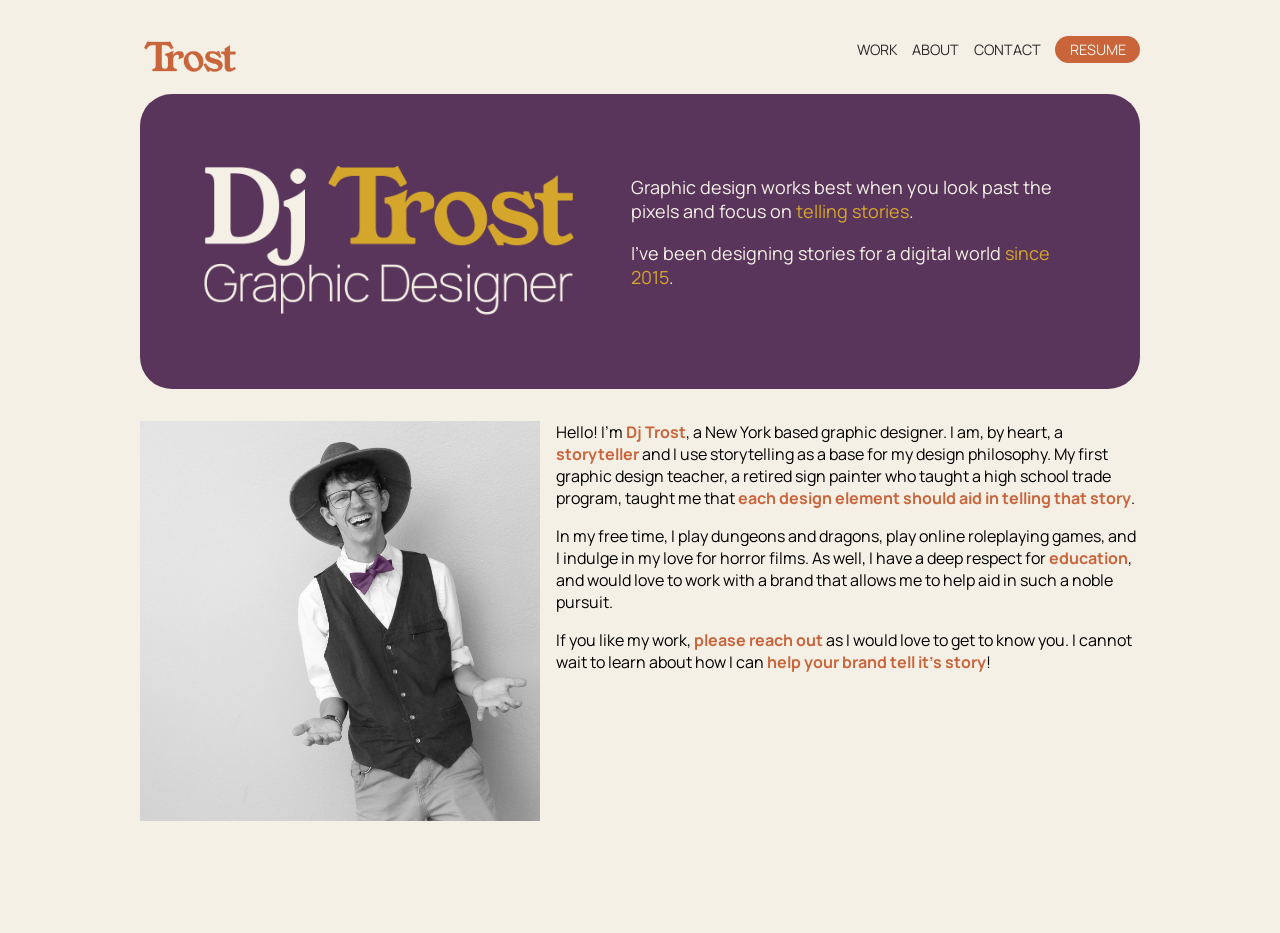
==== pages/about.html @ f161d427 "initial commit" ====
<!DOCTYPE html>
<html lang="en">
<head>
    <meta charset="UTF-8">
    <meta name="viewport" content="width=device-width, initial-scale=1.0">
    <title>DJ Trost - Graphic Designer</title>
    <link rel="preconnect" href="https://fonts.googleapis.com">
    <link rel="preconnect" href="https://fonts.gstatic.com" crossorigin>
    <link href="https://fonts.googleapis.com/css2?family=Manrope:wght@200..800&family=Young+Serif&display=swap" rel="stylesheet">
    <link rel="stylesheet" href="/style.css">
</head>
<body>

    <header>
        <div class="container row">
            <button class="nav-toggle" aria-label="open navigation">
                <span class="hamburger"></span>
            </button>
            <a href="/index.html" class="logo">
                <img src="/images/logo.png" alt="Trost logo">
            </a>
            <nav class="nav">
                <ul class="nav__list">
                    <li class="nav__item"><a href="/index.html" class="nav__link">Work</a></li>
                    <li class="nav__item"><a href="about.html" class="nav__link">About</a></li>
                    <li class="nav__item"><a href="contact.html" class="nav__link">Contact</a></li>
                    <li class="nav__item"><a href="/trost_resume.pdf" class="nav__link nav__link--button">Resume</a></li>
                </ul>
            </nav>
        </div>
    </header>
    
    <section class="hero container">
        <div class="row">
            <div class="hero__img">
                <img src="/images/heroimg.png" alt="logo staying Dj Trost Graphic Designer">
            </div>
            <div class="hero__text">
                <p>
                    Graphic design works best when you look past the pixels and focus on <span class="hero__text--emphasis">telling stories</span>.
                </p>
                <p>
                    I've been designing stories for a digital world <span class="hero__text--emphasis">since 2015</span>.
                </p>
            </div>
        </div>
    </section>

    <section class="container work__text about page--end">
        <div class="row">
            <img src="/images/about_sq.png" alt="" class="process__img">
            <div class="work__text">
                <p class="process__text">
                    Hello! I'm <span class="emphasis">Dj Trost</span>, a New York based graphic designer. I am, by heart, a <span class="emphasis">storyteller</span> and I use storytelling as a base for my design philosophy. My first graphic design teacher, a retired sign painter who taught a high school trade program, taught me that <span class="emphasis">each design element should aid in telling that story</span>. 
                </p>
                <p>
                    In my free time, I play dungeons and dragons, play online roleplaying games, and I indulge in my love for horror films. As well, I have a deep respect for <span class="emphasis">education</span>, and would love to work with a brand that allows me to help aid in such a noble pursuit.
                </p>
                <p>
                    If you like my work, <span class="emphasis">please reach out</span> as I would love to get to know you. I cannot wait to learn about how I can <span class="emphasis">help your brand tell it's story</span>!
                </p>
            </div>
        </div>
    </section>

</body>
</html>
---- style.css ----
/*-----------------------------*\
    #VARIABLES
\*-----------------------------*/

:root {
    /* colors */
    --charcoal: #2b2a2a;
    --bone: #f4f0e6;
    --burnt-orange: #c9643b;
    --mustard: #d4a72c;
    --moss-green: #556b4d;
    --deep-plum: #5a355b;

    /* fonts */
    --manrope__subtitle: 300 1.125rem 'Manrope', sans-serif;
    --manrope: 300 1.312rem 'Manrope', sans-serif;
    --young-serif__title: 400 5rem 'Young Serif', serif;
    --young-serif__subtitle: 400 2.25rem 'Young Serif', serif;
}


*, *::before, *::after {
    box-sizing: border-box;
}

input,
textarea,
button {
    all: unset;
}

body {
    margin: 0;
    font-family: "Manrope", sans-serif;
    background-color: var(--bone);
    font-size: 1rem;
}

input,
textarea {
    background-color: #fff;
    color: var(--charcoal);
    padding: .5em;
    font: var(--manrope);
    font-size: .9rem;
}

textarea {
    resize: vertical;
    overflow: auto;
}

input:focus,
textarea:focus {
    border: 2px solid var(--burnt-orange);
}

.container {
    width: 80%;
    max-width: 1000px;
    position: relative;

    margin: 0 auto;
}

header {
    padding: 1em 0;
    text-align: center;
    margin-top: 1.5em;
}

.nav {
    width: 100%;
}

.nav__list {
    list-style-type: none;
    text-decoration: none;
    padding: 0;
    margin: 0;

    font-size: .9rem;
    gap: 1em;
}

.nav__item {
    margin-top: .75em;
}

.nav__link {
    text-decoration: none;
    color: var(--charcoal);
    text-transform: uppercase;
}

.nav__link:hover,
.nav__link:focus {
    font-weight: 700;
    color: var(--burnt-orange);
}

.nav__link--button {
    background-color: var(--burnt-orange);
    color: var(--bone);
    padding: .25em 1em;
    border-radius: 10em;
}

.nav__link--button:hover,
.nav__link--button:focus,
.nav-toggle:focus,
.nav-toggle:hover {
    background-color: var(--deep-plum);
    color: var(--bone);
    font-weight: 300;
}

.nav-toggle {
    cursor: pointer;
    border: 0;
    width: 3em;
    height: 3em;
    padding: 0;
    border-radius: 25%;
    background-color: var(--burnt-orange);
    color: var(--bone);
    transition: opacity 250ms ease;

    position: absolute;
    right: 0;
}

.hamburger {
    width: 50%;
    position: relative;
}

.hamburger,
.hamburger::before,
.hamburger::after {
    display: block;
    margin: 0 auto;
    height: 3px;
    background-color: var(--bone);
}

.hamburger::before,
.hamburger::after {
    content: '';
    width: 100%;
}

.hamburger::before {
    transform: translateY(-6px);
}

.hamburger::after {
    transform: translateY(3px);
}

.nav {
    visibility: hidden;
    height: 0;
    position: absolute;
}

.nav--visible {
    visibility: visible;
    height: auto;
    position: relative;
} 

.logo img {
    width: 120px;
}

.hero {
    margin: 0 auto;
    width: 80%;
    padding: 0 10px;
    background-color: var(--deep-plum);
    color: var(--bone);
    border-radius: 2em;
}

.hero__img {
    padding-top: 2em;
}

.hero__text {
    padding: 1em 0 2em 0;
    font-size: .9rem;
    margin: 0 auto;
    width: 75%;
}

.hero__text--emphasis {
    color: var(--mustard);
}

img {
    max-width: 100%;
}

main {
    margin-top: 3em;
}

.gallery__item {
    margin-bottom: 2em;
}

.gallery__img {
    margin: 0 auto;
    width: 250px;
    height: 250px;
}

.gallery__title,
.gallery__subtitle {
    text-align: center;
}

.gallery__title {
    font: 400 1.5rem 'Young Serif', serif;
    color: var(--burnt-orange);
    margin-bottom: 0;
    line-height: .85;
}

.gallery__subtitle {
    margin: 0;
    padding: .5em;
    font: 300 1rem 'Manrope', sans-serif;
}

.work__hero-img {
    border-radius: 2em;
}

.emphasis {
    color: var(--burnt-orange);
    font-weight: 700;
}

.work__gallery {
    display: flex;
    justify-content: space-between;
}

.work__img-3 {
    width: 100%;
    height: 100%;
}

.work__img-2 {
    width: 49%;
}

.page--end {
    margin-bottom: 5em;
}

.stroke {
   border: .5px solid var(--charcoal); 
}

.hero__title {
    font: var(--young-serif__title);
    font-size: 2.125rem;
    margin: 0;
    padding: 1.5em 1em 0 1em;
    line-height: 1;
}

.work__subtitle {
    font-size: .9rem;
    margin: 0;
    padding-left: 2.5em;
    padding-bottom: 3.5em;
}

.example__img {
    margin-bottom: 1em;
}

.about {
    margin-top: 2em;
}

.form {
    margin: 0 auto;
    padding: 3em 0;
    max-width: 700px;
}

.form-block {
    width: 100%;
    margin-bottom: 1em;
}

.form__input {
    width: 100%;
}

.form__textarea {
    width: 100%;
}


@media (min-width: 600px) {
    .process__img {
        width: 15em;
        padding-bottom: 2em;
        margin-right: 1em;
    }

    .process__text {
        margin: 0;
    }
    
    .work__img-3 {
        width: 10em;
        height: 10em;
    }

    body {
        font-size: 1rem;
    }

    .row {
        display: flex;
        justify-content: space-between;
        align-content: center;
    }

    .form__block {
        width: 50%;
    }

    .form__input {
        width: 90%;
    }

    .form__textarea {
        width: 95%;
    }

    .hero__title {
        font-size: 3.5rem;
        padding: 1em 1em 0 1em;
        line-height: .75;
    }

    .work__subtitle {
        font-size: 1.2rem;
        padding-left: 3em;
        padding-bottom: 3em;
    }
}

@media (min-width: 800px) {
    .work__img-3 {
        width: 13em;
        height: 13em;
    }

    .logo img {
        width: 100px;
    }
    
    .nav-toggle {
        display: none;
    }

    .nav {
        visibility: visible;
        display: flex;
        height: auto;
        flex-grow: 1;
    }

    .nav__list {
        display: flex;
        align-items: center;
        justify-content: space-between;
    }

    .nav__list,
    .nav__item {
        margin: 0;
    }

    .nav__list {
        margin-left: auto;
        margin-top: 0;
    }

    .hero {
        max-width: 1000px;
    }

    .hero__text {
        margin: auto 0;
        width: 100%;
        font-size: .9rem;
        padding-right: 2em;
    }
    
    .hero__img {
        width: 100%;
        align-self: flex-start;
        margin: 0;
        padding: 4em 0;
    }
    
    .example__row {
        display: flex;
        justify-content: space-between;
        align-content: center;
        align-items: flex-start;
    }
}

@media (min-width: 1000px) {
    .process__img {
        width: 25em;
        padding-bottom: 2em;
        margin-right: 1em;
    }
    
    .work__img-3 {
        width: 20em;
        height: 20em;
    }

    .gallery {
        display: flex;
        justify-content: space-between;
        align-content: center;
    }

    .hero__text {
        font-size: 1.125rem;
    }

    .hero__title {
        font-size: 5rem;
        padding: 1em 1em 0 1em;
        line-height: 1;
    }

    .work__subtitle {
        padding-left: 4.5em;
        padding-bottom: 4.5em;
    }
}
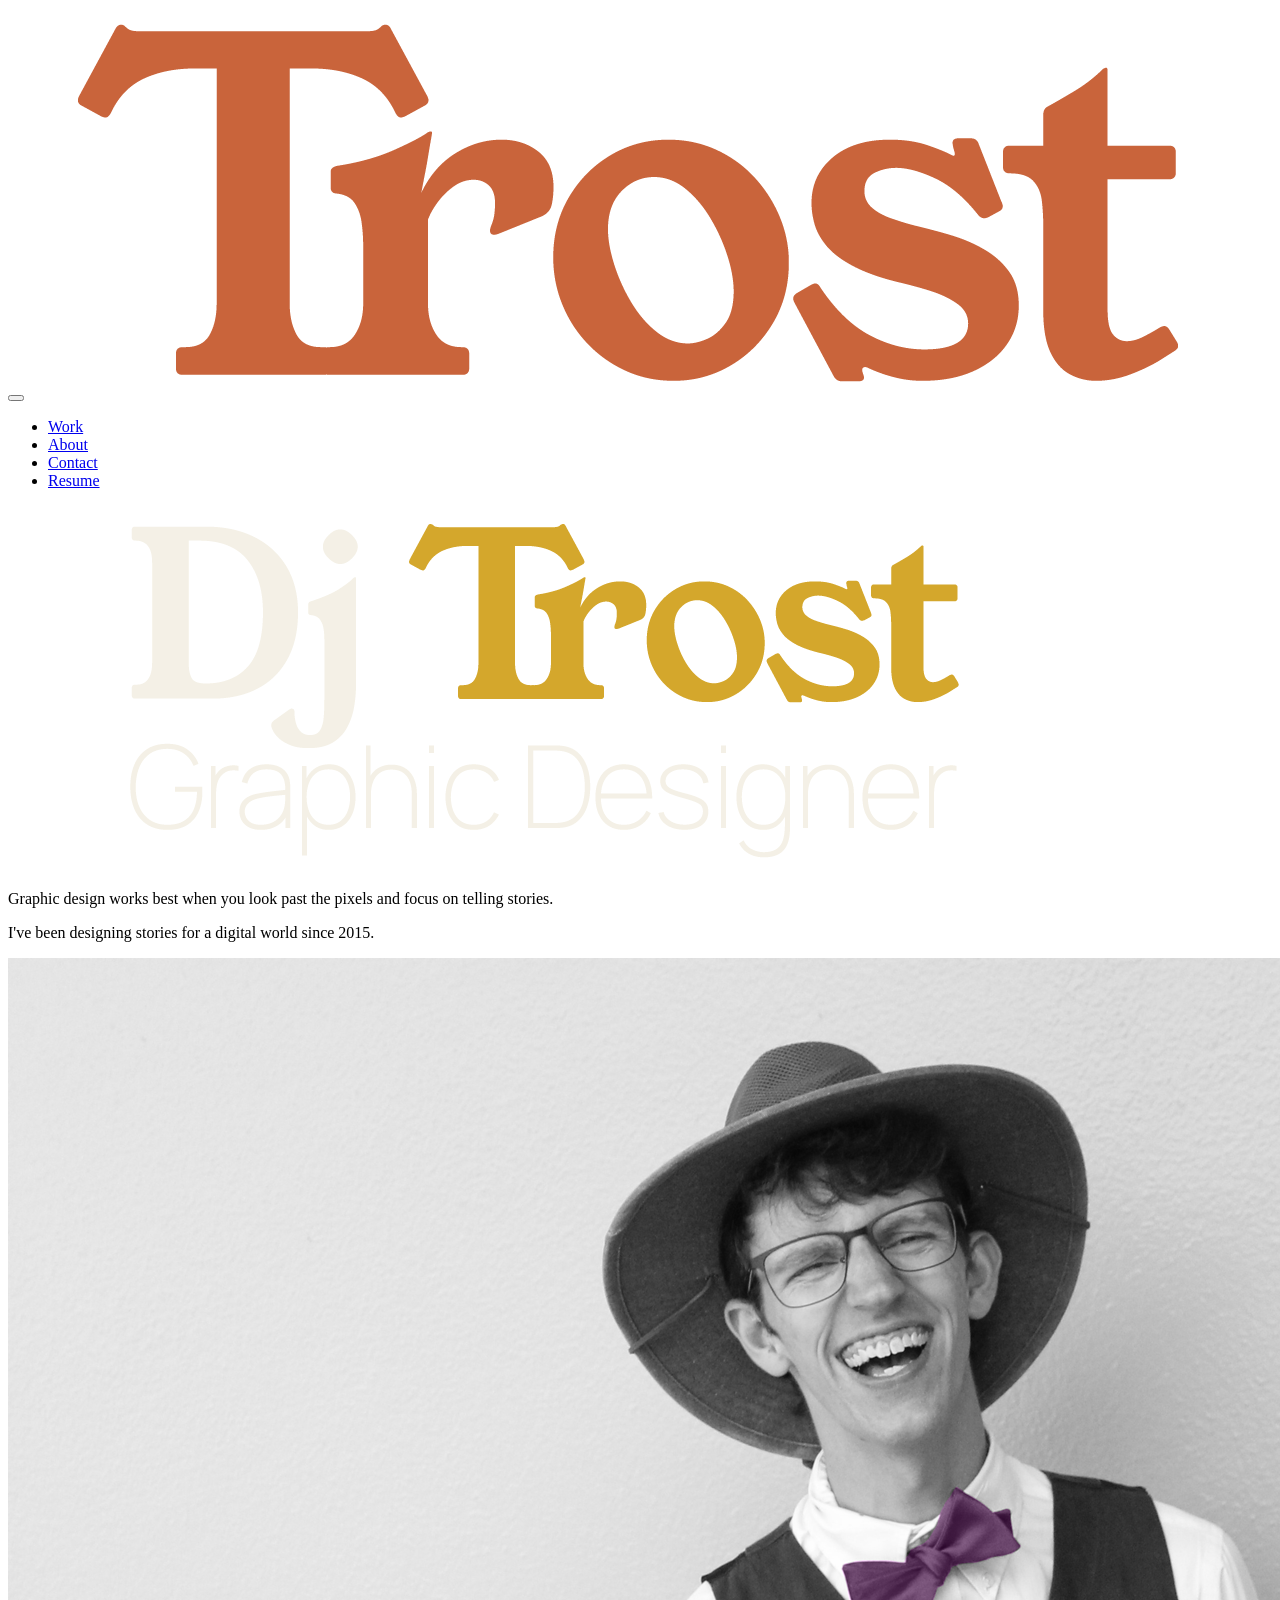
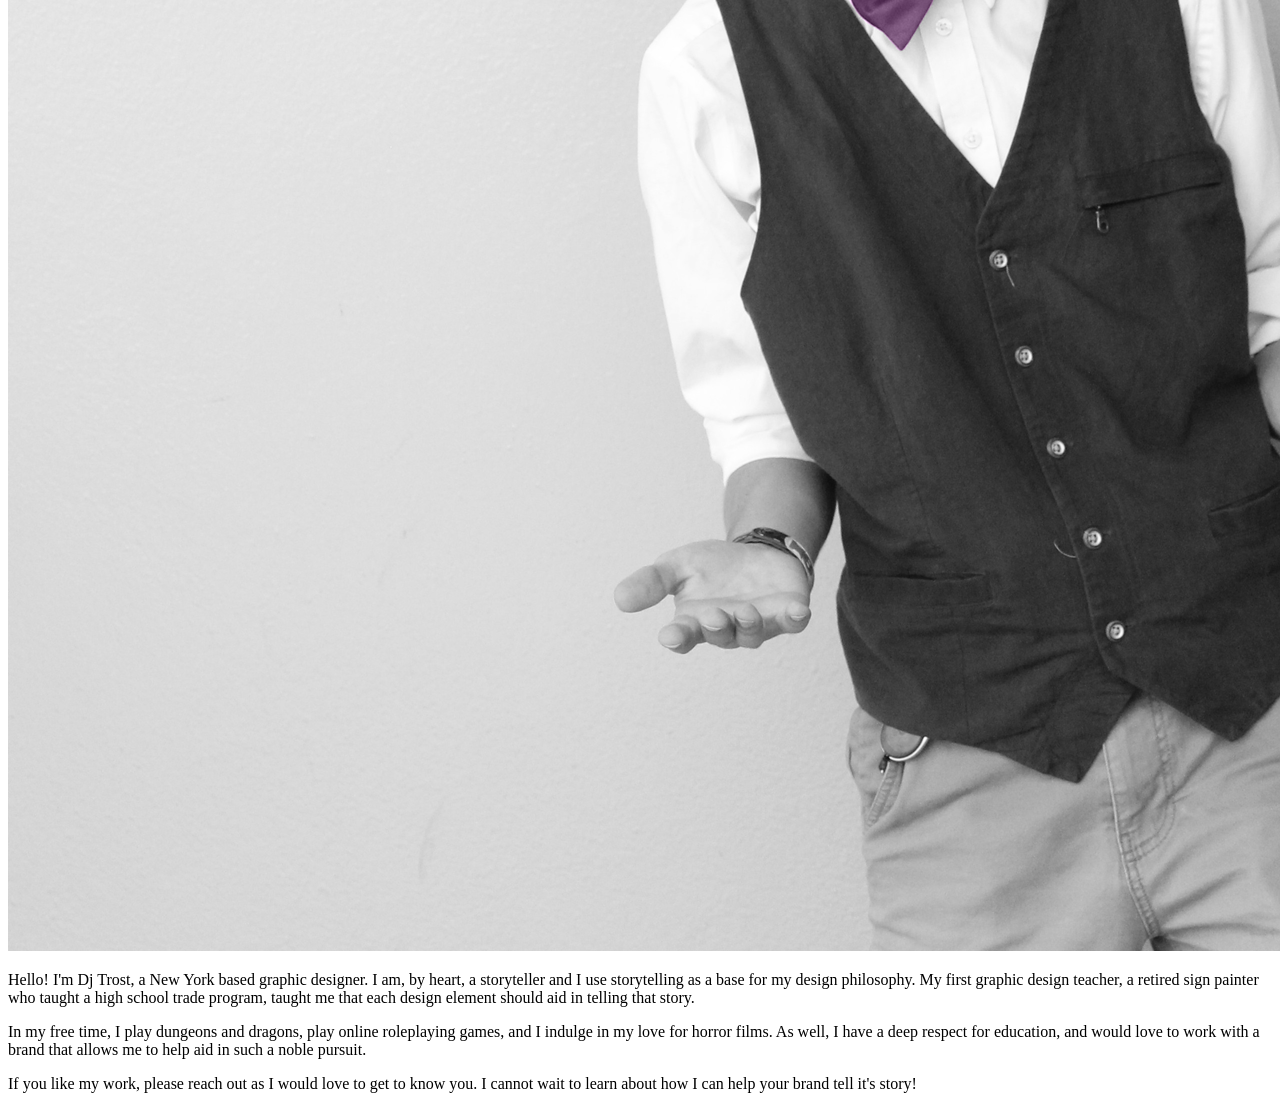
==== commit cc847d6f: "Update links Update links to work with github pages" ====
--- a/pages/about.html
+++ b/pages/about.html
@@ -7,7 +7,7 @@
     <link rel="preconnect" href="https://fonts.googleapis.com">
     <link rel="preconnect" href="https://fonts.gstatic.com" crossorigin>
     <link href="https://fonts.googleapis.com/css2?family=Manrope:wght@200..800&family=Young+Serif&display=swap" rel="stylesheet">
-    <link rel="stylesheet" href="/style.css">
+    <link rel="stylesheet" href="portfolio/style.css">
 </head>
 <body>
 
